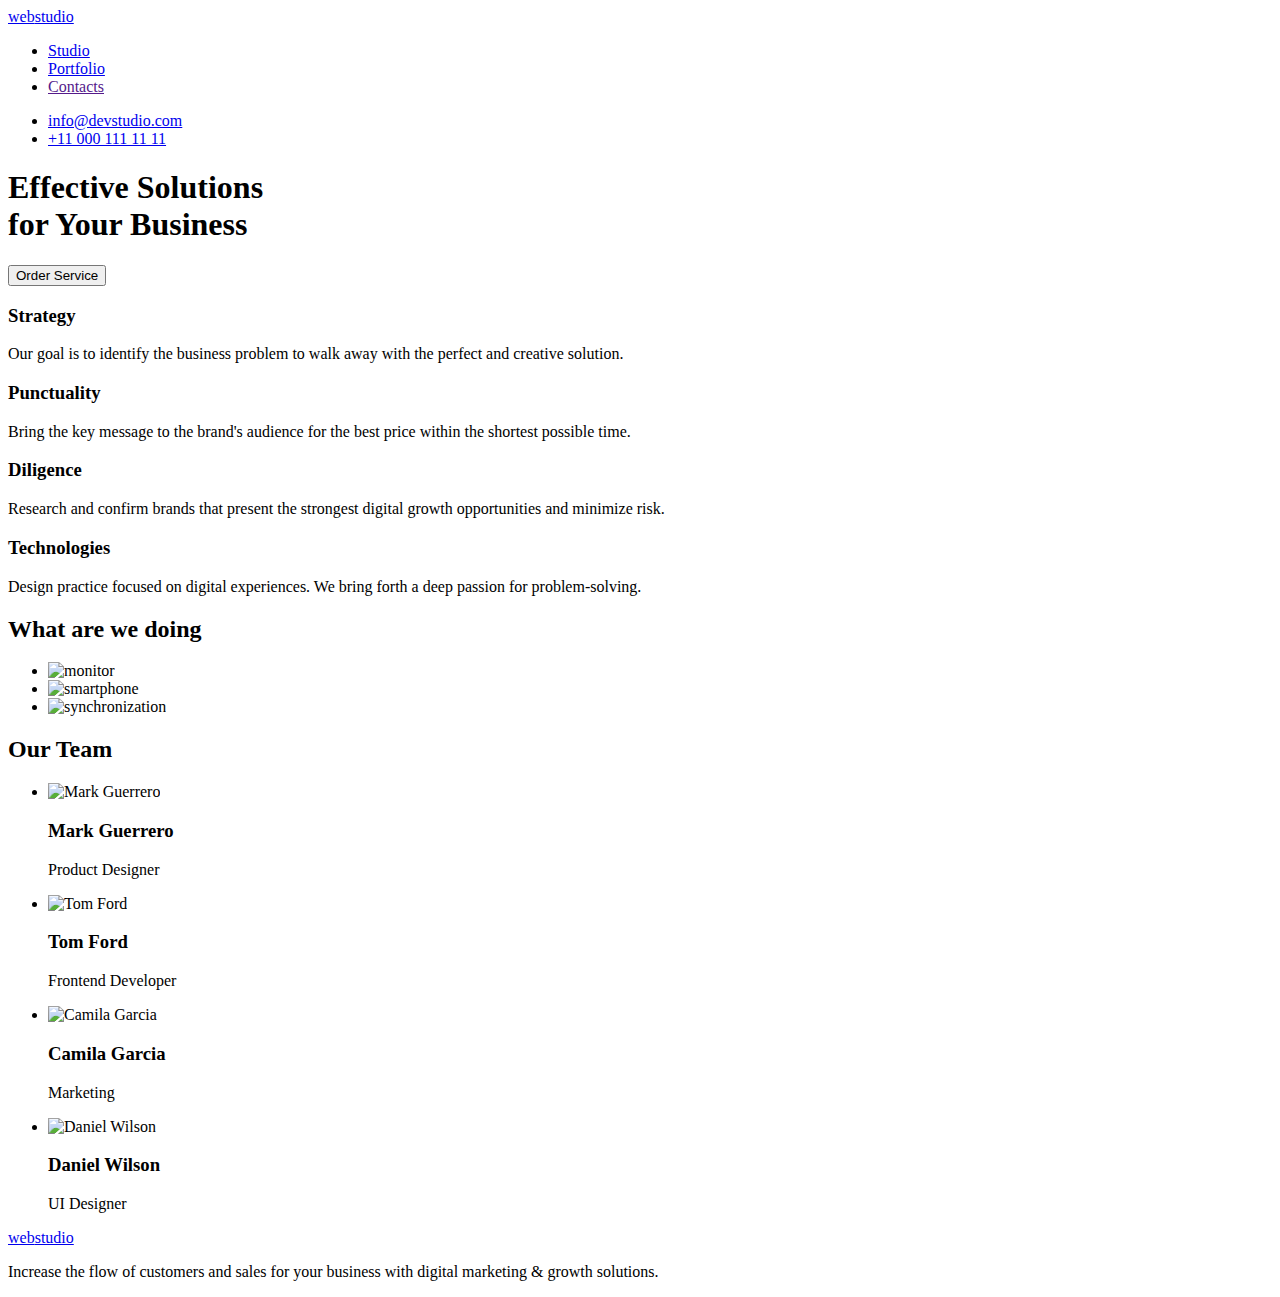
==== index.html @ e32d9d1e "Add files via upload" ====
<!DOCTYPE html>
<html lang="en">
  <head>
    <meta charset="UTF-8" />
    <meta http-equiv="X-UA-Compatible" content="IE=edge" />
    <meta name="viewport" content="width=device-width, initial-scale=1.0" />
    <title>Web Studio</title>
    <link rel="stylesheet" href="css/style.css" />
    <link rel="preconnect" href="https://fonts.googleapis.com" />
    <link rel="preconnect" href="https://fonts.gstatic.com" crossorigin />
    <link
      href="https://fonts.googleapis.com/css2?family=Raleway:wght@700&family=Roboto:wght@400;500;700;900&display=swap"
      rel="stylesheet"
    />
  </head>
  <body>
    <header>
      <nav>
        <a href="./index.html" class="logo"
          ><span class="iris">web</span><span class="navy-blue">studio</span></a
        >
        <ul>
          <li>
            <a href="./index.html" class="link"
              ><span class="iris">Studio</span></a
            >
          </li>
          <li>
            <a href="./portfolio.html" class="link">Portfolio</a>
          </li>
          <li><a href="" class="link">Contacts</a></li>
        </ul>
      </nav>
      <ul>
        <li>
          <a href="mailto:info@devstudio.com" class="contacts"
            >info@devstudio.com</a
          >
        </li>
        <li>
          <a href="tel:+110001111111" class="contacts">+11 000 111 11 11</a>
        </li>
      </ul>
    </header>
    <main>
      <section class="hero">
        <h1>Effective Solutions <br />for Your Business</h1>
        <button class="button-service" type="button">Order Service</button>
      </section>
      <section>
        <h3 class="card-title">Strategy</h3>
        <p>
          Our goal is to identify the business problem to walk away with the
          perfect and creative solution.
        </p>
        <h3 class="card-title">Punctuality</h3>
        <p>
          Bring the key message to the brand's audience for the best price
          within the shortest possible time.
        </p>
        <h3 class="card-title">Diligence</h3>
        <p>
          Research and confirm brands that present the strongest digital growth
          opportunities and minimize risk.
        </p>
        <h3 class="card-title">Technologies</h3>
        <p>
          Design practice focused on digital experiences. We bring forth a deep
          passion for problem-solving.
        </p>
      </section>
      <section>
        <h2>What are we doing</h2>
        <ul>
          <li>
            <img src="images/img1.jpg" alt="monitor" width="360" height="300" />
          </li>
          <li>
            <img
              src="images/img2.jpg"
              alt="smartphone"
              width="360"
              height="300"
            />
          </li>
          <li>
            <img
              src="images/img3.jpg"
              alt="synchronization"
              width="360"
              height="300"
            />
          </li>
        </ul>
      </section>
      <section>
        <h2>Our Team</h2>
        <ul>
          <li>
            <img
              src="images/img4.jpg"
              alt="Mark Guerrero"
              width="264"
              height="260"
            />
            <h3>Mark Guerrero</h3>
            <p>Product Designer</p>
          </li>
          <li>
            <img
              src="images/img5.jpg"
              alt="Tom Ford"
              width="264"
              height="260"
            />
            <h3>Tom Ford</h3>
            <p>Frontend Developer</p>
          </li>
          <li>
            <img
              src="images/img6.jpg"
              alt="Camila Garcia"
              width="264"
              height="260"
            />
            <h3>Camila Garcia</h3>
            <p>Marketing</p>
          </li>
          <li>
            <img
              src="images/img7.jpg"
              alt="Daniel Wilson"
              width="264"
              height="260"
            />
            <h3>Daniel Wilson</h3>
            <p>UI Designer</p>
          </li>
        </ul>
      </section>
    </main>
    <footer class="foot">
      <a href="/index.html" class="logo"
        ><span class="iris">web</span><span class="foot-logo">studio</span></a
      >
      <p class="foot-text">
        Increase the flow of customers and sales for your business with digital
        marketing & growth solutions.
      </p>
    </footer>
  </body>
</html>
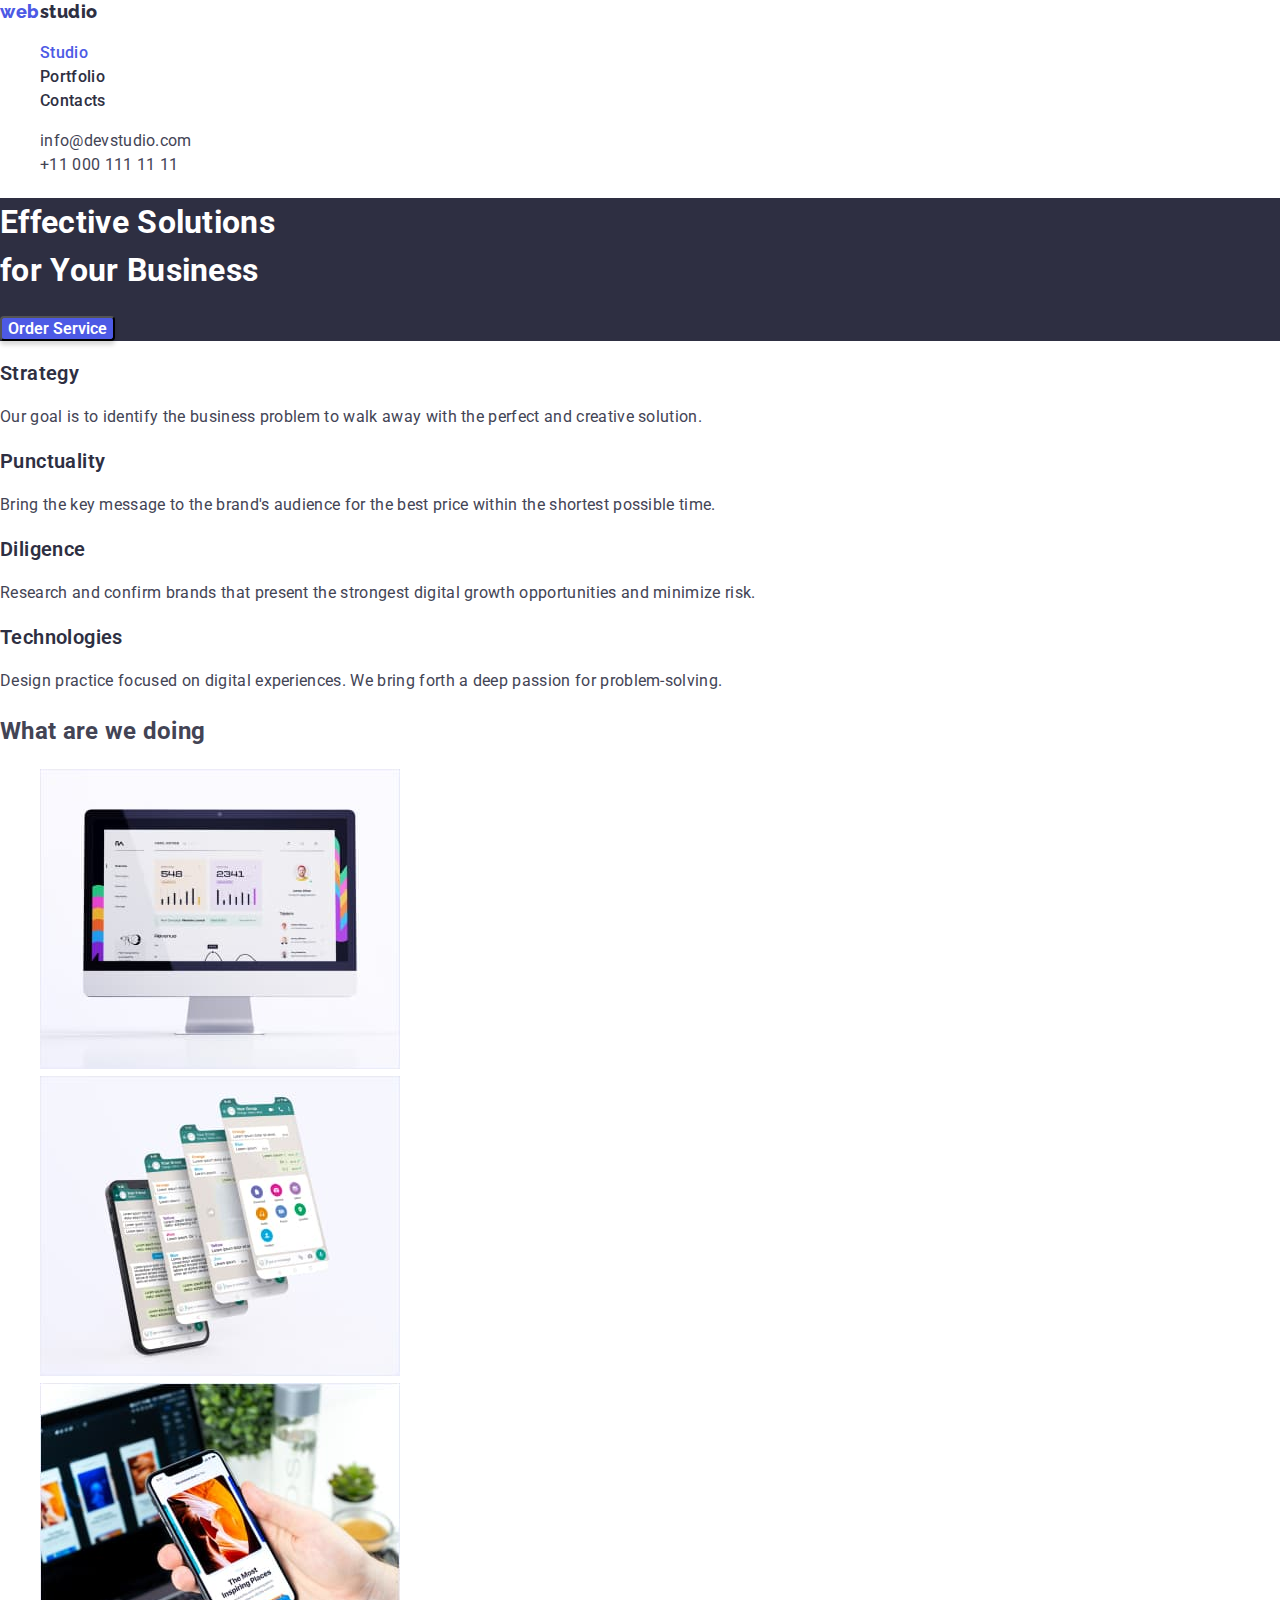
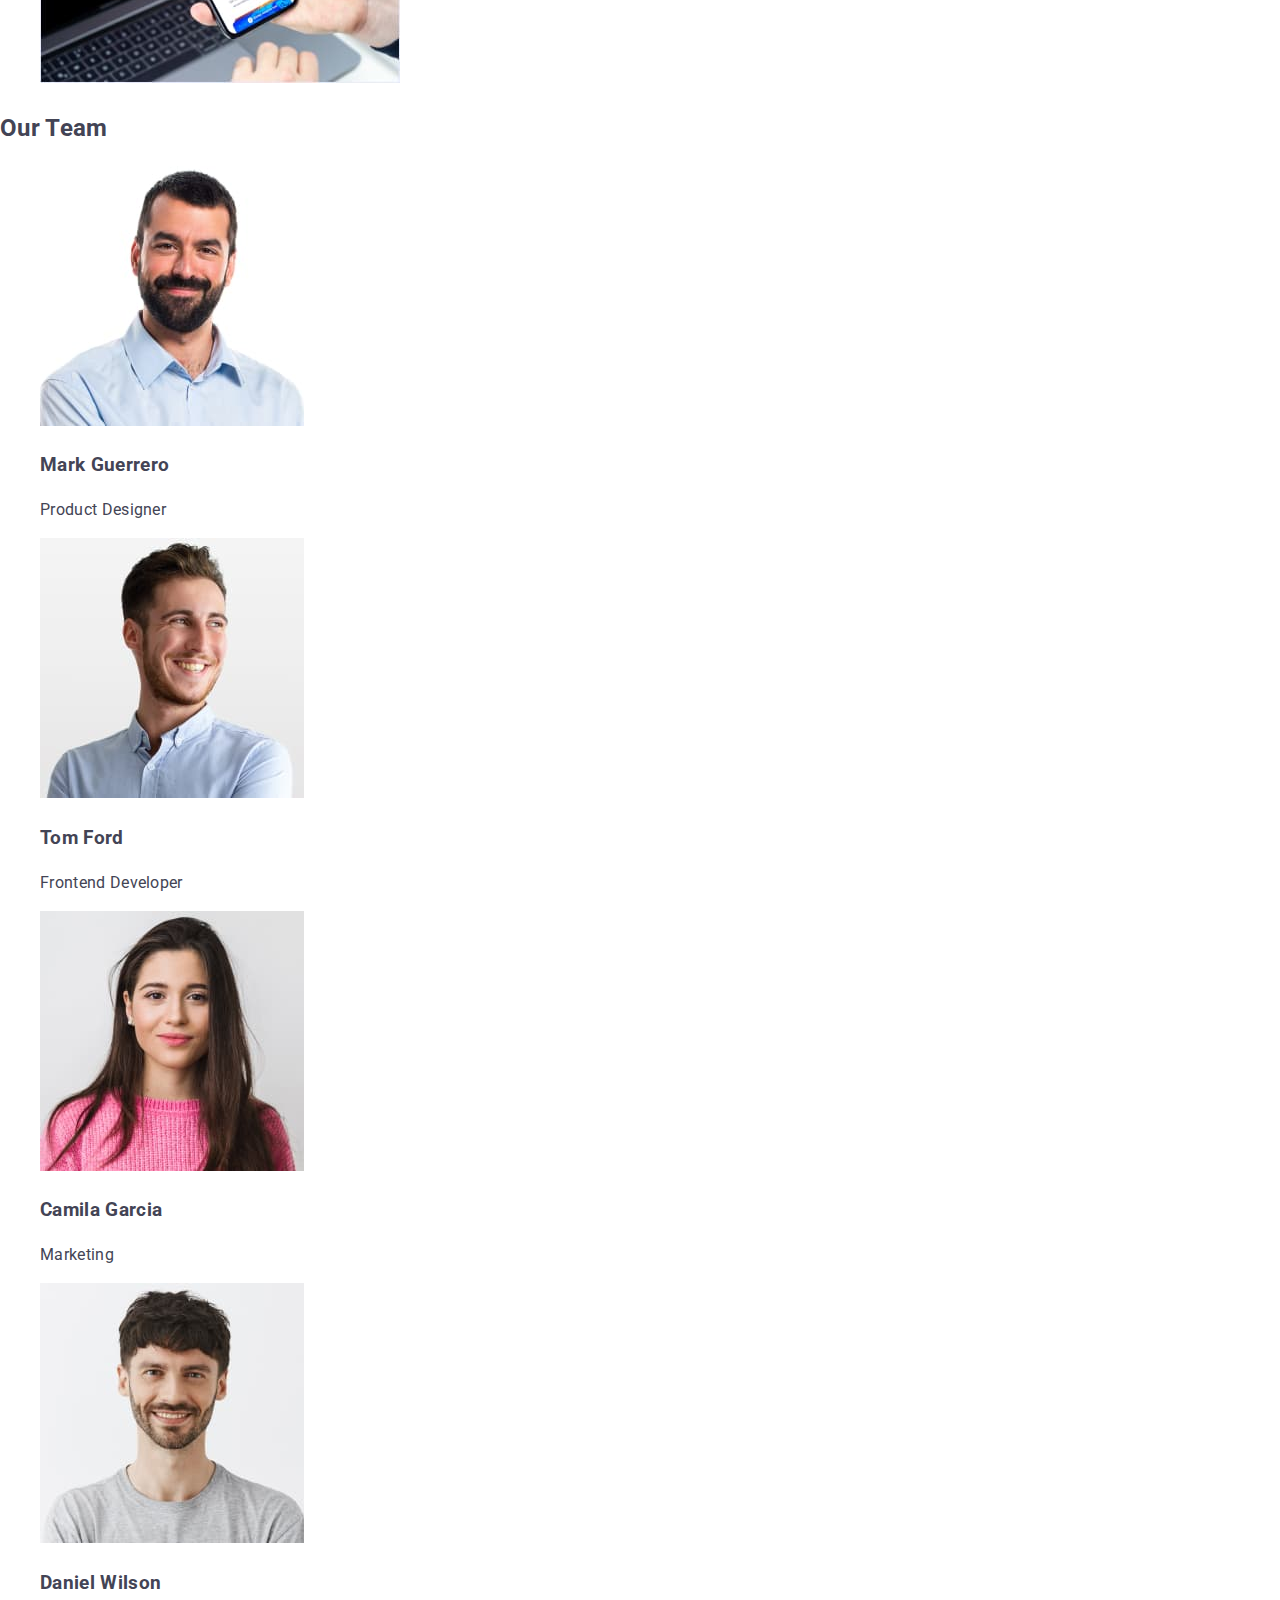
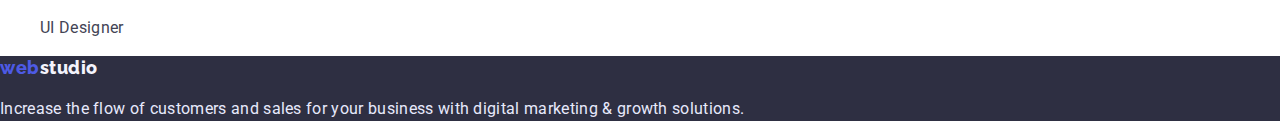
==== commit 209563f7: "нормалізація" ====
--- a/index.html
+++ b/index.html
@@ -5,13 +5,17 @@
     <meta http-equiv="X-UA-Compatible" content="IE=edge" />
     <meta name="viewport" content="width=device-width, initial-scale=1.0" />
     <title>Web Studio</title>
-    <link rel="stylesheet" href="css/style.css" />
     <link rel="preconnect" href="https://fonts.googleapis.com" />
     <link rel="preconnect" href="https://fonts.gstatic.com" crossorigin />
     <link
       href="https://fonts.googleapis.com/css2?family=Raleway:wght@700&family=Roboto:wght@400;500;700;900&display=swap"
       rel="stylesheet"
     />
+    <link
+      rel="stylesheet"
+      href="https://cdnjs.cloudflare.com/ajax/libs/modern-normalize/1.1.0/modern-normalize.min.css"
+    />
+    <link rel="stylesheet" href="css/style.css" />
   </head>
   <body>
     <header>
--- a/css/style.css
+++ b/css/style.css
@@ -0,0 +1,149 @@
+:root {
+  --color-text: #434455;
+  --color-primary-brand: #4D5AE5;
+  --color-dark: #2E2F42;
+  --color-white: #ffffff;
+  --color-light: #F4F4FD;
+  --color-accent: #E7E9FC;
+}
+
+body {
+  font-family: "Roboto", sans-serif;
+  font-style: normal;
+  font-weight: 400;
+  font-size: 16px;
+  line-height: 1.5;
+  letter-spacing: 0.02em;
+  color: var(--color-text);
+}
+
+ul {
+list-style-type: none;
+}
+
+.link {
+  font-weight: 500;
+  font-size: 16px;
+  line-height: 1.5;
+  letter-spacing: 0.02em;
+  color: var(--color-dark);
+  text-decoration: none;
+}
+
+.link:hover,
+.link:focus {
+  color: var(--color-text);
+}
+
+.link:active {
+  color: var(--color-primary-brand);
+}
+
+.logo {
+  font-family: "Raleway", sans-serif;
+  font-style: normal;
+  font-weight: 800;
+  font-size: 18px;
+  line-height: 1.33;
+  letter-spacing: 0.03em;
+  text-decoration: none;
+}
+
+.iris {
+  color: var(--color-primary-brand);
+}
+
+.navy-blue {
+  color: var(--color-dark);
+}
+
+.contacts {
+  color: var(--color-text);
+  text-decoration: none;
+}
+
+.hero {
+  background-color: var(--color-dark);
+  color: var(--color-white);
+}
+
+.button {
+  background-color: var(--color-light);
+  border: 1px solid var(--color-accent);
+  border-radius: 4px;
+  font-weight: 600;
+  font-size: 16px;
+  line-height: 1.5;
+  letter-spacing: 0.04em;
+  color: var(--color-primary-brand);
+  cursor: pointer;
+}
+
+.button:hover,
+.button:focus {
+  background-color: var(--color-primary-brand);
+  color: var(--color-white);
+  box-shadow: 0px 1px 6px rgba(46, 47, 66, 0.08), 0px 1px 1px rgba(46, 47, 66, 0.16), 0px 2px 1px rgba(46, 47, 66, 0.08);
+  border-radius: 4px;
+}
+
+.button-first {
+  background-color: var(--color-primary-brand);
+  box-shadow: 0px 3px 1px rgba(0, 0, 0, 0.1), 0px 2px 1px rgba(0, 0, 0, 0.08), 0px 2px 2px rgba(0, 0, 0, 0.12);
+  border-radius: 4px;
+  font-weight: 600;
+  font-size: 16px;
+  line-height: 1.5;
+  color: var(--color-white);
+  cursor: pointer;
+  
+}
+
+.button-service {
+  background-color: var(--color-primary-brand);
+  box-shadow: 0px 4px 4px rgba(0, 0, 0, 0.15);
+  border-radius: 4px;
+  font-weight: 600;
+  font-size: 16px;
+  line-height: 1.2;
+  color: var(--color-white);
+  cursor: pointer;
+}
+
+.button-service:hover,
+.button-service:focus {
+  background-color: var(--color-primary-brand);
+  box-shadow: 0px 1px 6px rgba(46, 47, 66, 0.08), 0px 1px 1px rgba(46, 47, 66, 0.16), 0px 2px 1px rgba(46, 47, 66, 0.08);
+  border-radius: 4px;
+}
+
+.button-service:active {
+  background-color: #404BBF;
+  box-shadow: 0px 4px 4px rgba(0, 0, 0, 0.15);
+  border-radius: 4px;
+}
+
+.card-title {
+  font-weight: 600;
+  font-size: 20px;
+  line-height: 1.2;
+  letter-spacing: 0.02em;
+  color: var(--color-dark);
+}
+
+.foot {
+  background-color: var(--color-dark);
+}
+
+.foot-logo {
+  font-family: 'Raleway';
+  font-weight: 800;
+  font-size: 18px;
+  line-height: 1.17;
+  letter-spacing: 0.03em;
+  color: var(--color-light);
+}
+
+.foot-text {
+  color: var(--color-accent);
+}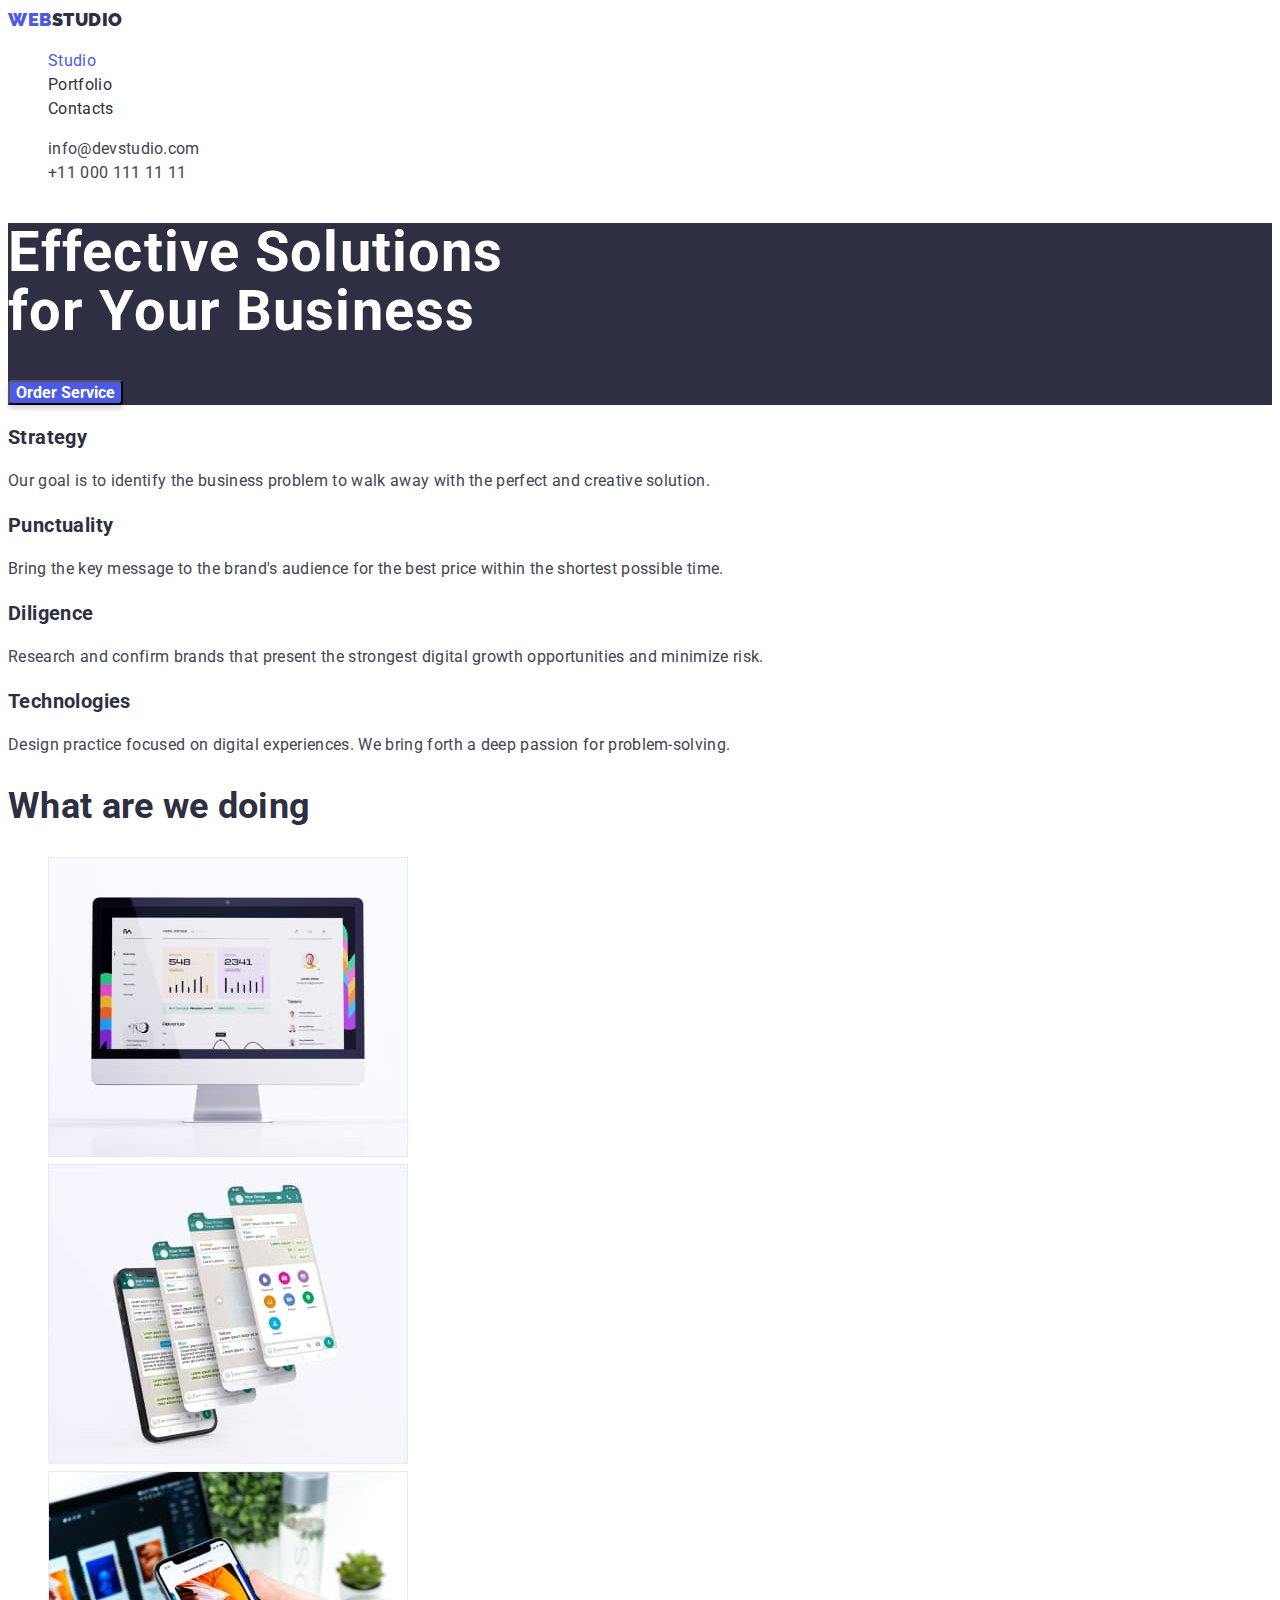
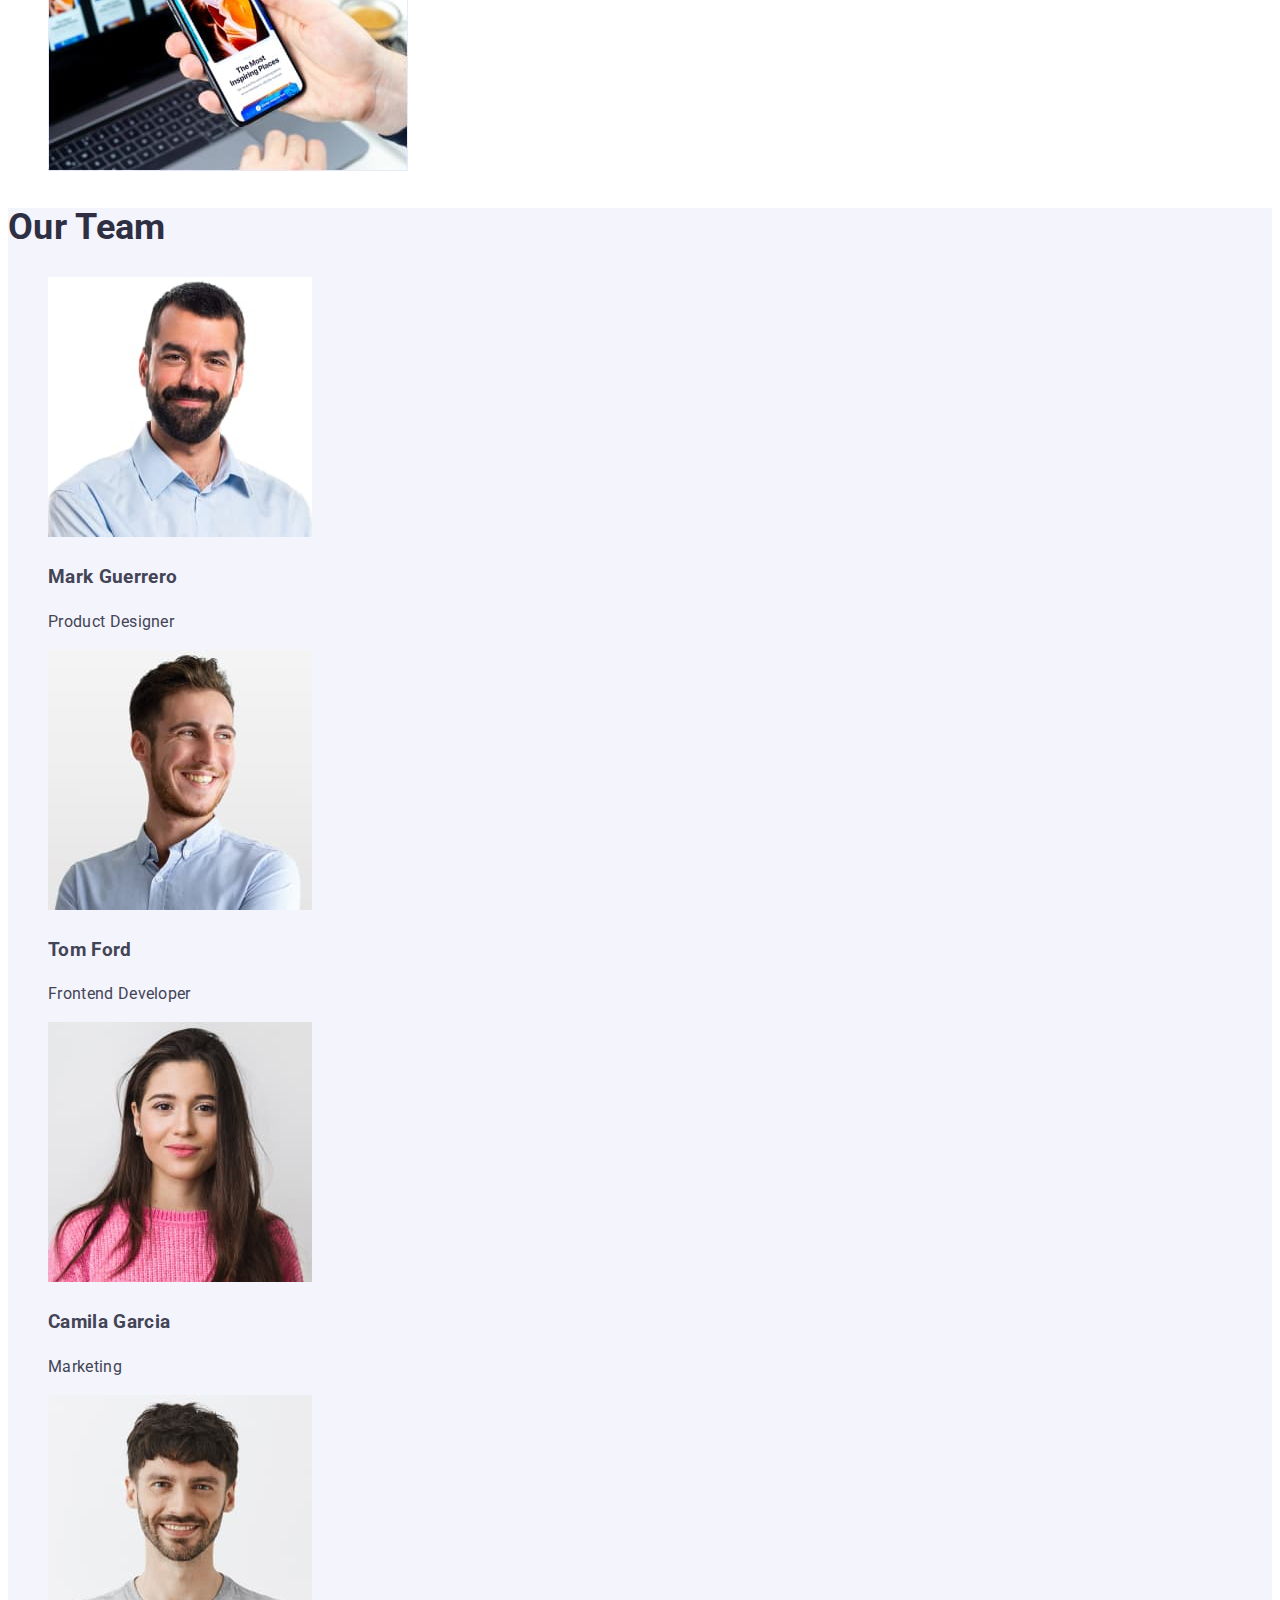
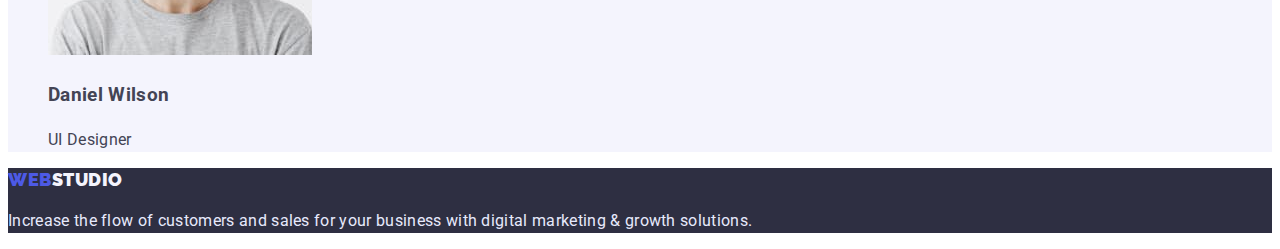
==== commit 351f992b: "копії з ДЗ 2" ====
--- a/index.html
+++ b/index.html
@@ -5,23 +5,19 @@
     <meta http-equiv="X-UA-Compatible" content="IE=edge" />
     <meta name="viewport" content="width=device-width, initial-scale=1.0" />
     <title>Web Studio</title>
+    <link rel="stylesheet" href="css/style.css" />
     <link rel="preconnect" href="https://fonts.googleapis.com" />
     <link rel="preconnect" href="https://fonts.gstatic.com" crossorigin />
     <link
       href="https://fonts.googleapis.com/css2?family=Raleway:wght@700&family=Roboto:wght@400;500;700;900&display=swap"
       rel="stylesheet"
     />
-    <link
-      rel="stylesheet"
-      href="https://cdnjs.cloudflare.com/ajax/libs/modern-normalize/1.1.0/modern-normalize.min.css"
-    />
-    <link rel="stylesheet" href="css/style.css" />
   </head>
   <body>
     <header>
       <nav>
         <a href="./index.html" class="logo"
-          ><span class="iris">web</span><span class="navy-blue">studio</span></a
+          ><span class="iris">Web</span><span class="navy-blue">Studio</span></a
         >
         <ul>
           <li>
@@ -48,10 +44,11 @@
     </header>
     <main>
       <section class="hero">
-        <h1>Effective Solutions <br />for Your Business</h1>
+        <h1 class="text-hero">Effective Solutions <br />for Your Business</h1>
         <button class="button-service" type="button">Order Service</button>
       </section>
       <section>
+        <h2 class="visually-hidden">Our advantages</h2>
         <h3 class="card-title">Strategy</h3>
         <p>
           Our goal is to identify the business problem to walk away with the
@@ -74,7 +71,7 @@
         </p>
       </section>
       <section>
-        <h2>What are we doing</h2>
+        <h2 class="section-title">What are we doing</h2>
         <ul>
           <li>
             <img src="images/img1.jpg" alt="monitor" width="360" height="300" />
@@ -97,8 +94,8 @@
           </li>
         </ul>
       </section>
-      <section>
-        <h2>Our Team</h2>
+      <section class="team">
+        <h2 class="section-title">Our Team</h2>
         <ul>
           <li>
             <img
@@ -145,7 +142,7 @@
     </main>
     <footer class="foot">
       <a href="/index.html" class="logo"
-        ><span class="iris">web</span><span class="foot-logo">studio</span></a
+        ><span class="iris">Web</span><span class="foot-logo">Studio</span></a
       >
       <p class="foot-text">
         Increase the flow of customers and sales for your business with digital
--- a/css/style.css
+++ b/css/style.css
@@ -9,8 +9,6 @@
 
 body {
   font-family: "Roboto", sans-serif;
-  font-style: normal;
-  font-weight: 400;
   font-size: 16px;
   line-height: 1.5;
   letter-spacing: 0.02em;
@@ -18,11 +16,11 @@
 }
 
 ul {
-list-style-type: none;
+  list-style-type: none;
 }
 
 .link {
-  font-weight: 500;
+  font-weight: 400;
   font-size: 16px;
   line-height: 1.5;
   letter-spacing: 0.02em;
@@ -42,11 +40,12 @@
 .logo {
   font-family: "Raleway", sans-serif;
   font-style: normal;
-  font-weight: 800;
+  font-weight: 900;
   font-size: 18px;
   line-height: 1.33;
   letter-spacing: 0.03em;
   text-decoration: none;
+  text-transform: uppercase;
 }
 
 .iris {
@@ -64,14 +63,35 @@
 
 .hero {
   background-color: var(--color-dark);
+}
+
+.text-hero {
+  font-weight: 700;
+  font-size: 56px;
+  line-height: 1.07;
+  letter-spacing: 0.02em;
   color: var(--color-white);
+}
+
+.visually-hidden {
+  position: absolute;
+  white-space: nowrap;
+  width: 1px;
+  height: 1px;
+  overflow: hidden;
+  border: 0;
+  padding: 0;
+  clip: rect(0 0 0 0);
+  clip-path: inset(50%);
+  margin: -1px;
 }
 
 .button {
   background-color: var(--color-light);
   border: 1px solid var(--color-accent);
   border-radius: 4px;
-  font-weight: 600;
+  font-family: "Roboto", sans-serif;
+  font-weight: 700;
   font-size: 16px;
   line-height: 1.5;
   letter-spacing: 0.04em;
@@ -87,23 +107,12 @@
   border-radius: 4px;
 }
 
-.button-first {
-  background-color: var(--color-primary-brand);
-  box-shadow: 0px 3px 1px rgba(0, 0, 0, 0.1), 0px 2px 1px rgba(0, 0, 0, 0.08), 0px 2px 2px rgba(0, 0, 0, 0.12);
-  border-radius: 4px;
-  font-weight: 600;
-  font-size: 16px;
-  line-height: 1.5;
-  color: var(--color-white);
-  cursor: pointer;
-  
-}
-
 .button-service {
   background-color: var(--color-primary-brand);
   box-shadow: 0px 4px 4px rgba(0, 0, 0, 0.15);
   border-radius: 4px;
-  font-weight: 600;
+  font-family: "Roboto", sans-serif;
+  font-weight: 700;
   font-size: 16px;
   line-height: 1.2;
   color: var(--color-white);
@@ -124,11 +133,22 @@
 }
 
 .card-title {
-  font-weight: 600;
+  font-weight: 700;
   font-size: 20px;
   line-height: 1.2;
   letter-spacing: 0.02em;
   color: var(--color-dark);
+}
+
+.section-title {
+  font-weight: 700;
+  font-size: 36px;
+  line-height: 1.11;
+  color: var(--color-dark);
+}
+
+.team {
+  background-color: var(--color-light);
 }
 
 .foot {
@@ -137,7 +157,7 @@
 
 .foot-logo {
   font-family: 'Raleway';
-  font-weight: 800;
+  font-weight: 900;
   font-size: 18px;
   line-height: 1.17;
   letter-spacing: 0.03em;
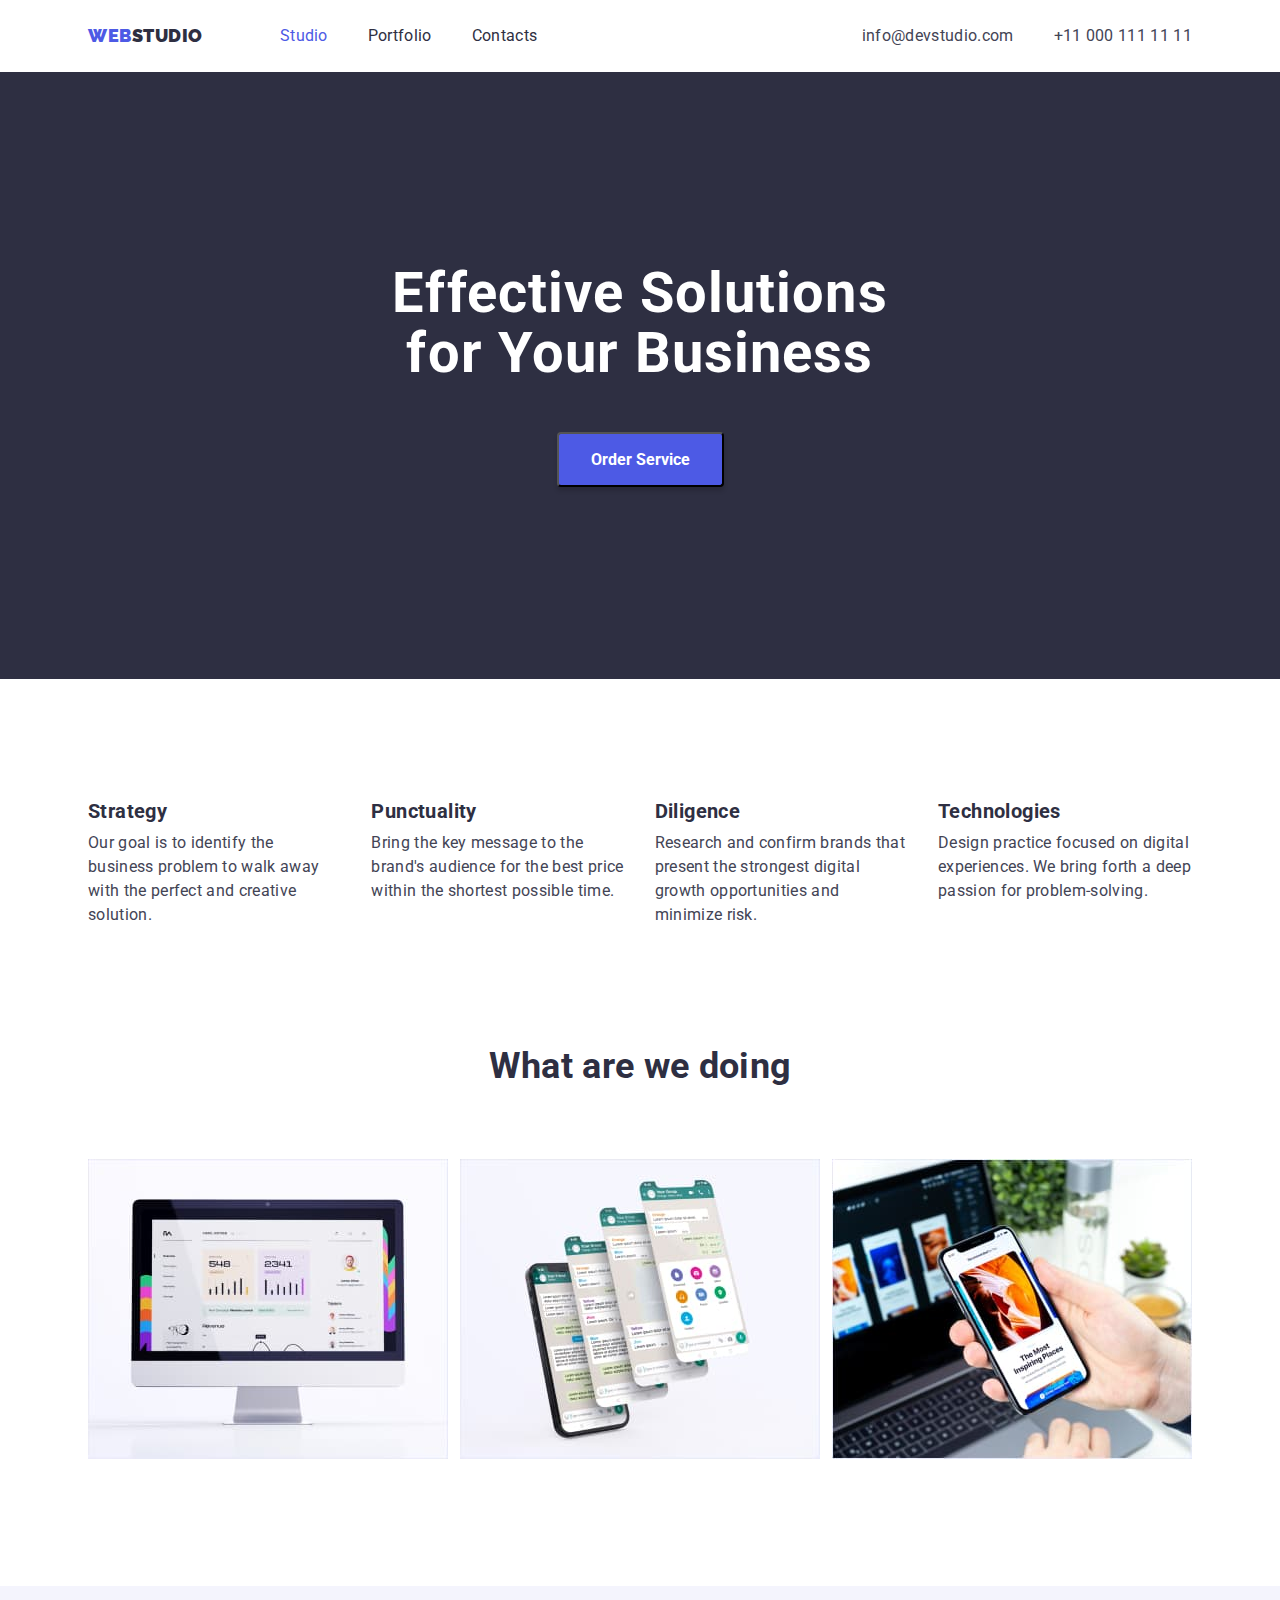
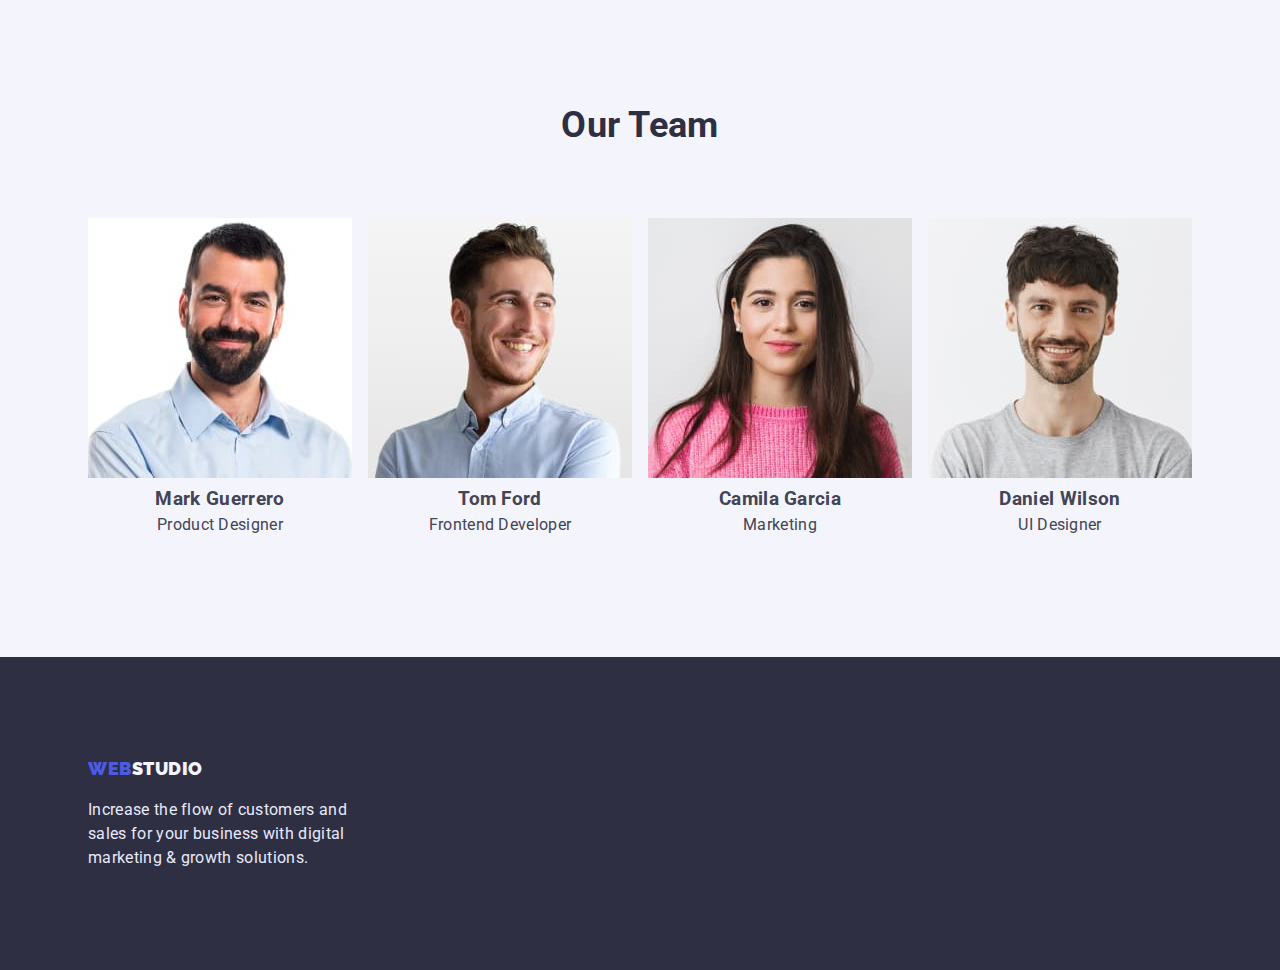
==== commit 3c7e6b3a: "3 модуль початок" ====
--- a/index.html
+++ b/index.html
@@ -5,6 +5,10 @@
     <meta http-equiv="X-UA-Compatible" content="IE=edge" />
     <meta name="viewport" content="width=device-width, initial-scale=1.0" />
     <title>Web Studio</title>
+    <link
+      rel="stylesheet"
+      href="https://cdnjs.cloudflare.com/ajax/libs/modern-normalize/1.1.0/modern-normalize.min.css"
+    />
     <link rel="stylesheet" href="css/style.css" />
     <link rel="preconnect" href="https://fonts.googleapis.com" />
     <link rel="preconnect" href="https://fonts.gstatic.com" crossorigin />
@@ -14,33 +18,38 @@
     />
   </head>
   <body>
-    <header>
-      <nav>
-        <a href="./index.html" class="logo"
-          ><span class="iris">Web</span><span class="navy-blue">Studio</span></a
-        >
-        <ul>
-          <li>
-            <a href="./index.html" class="link"
-              ><span class="iris">Studio</span></a
+    <header class="page-header">
+      <div class="container">
+        <div class="main-nav">
+          <nav class="site-nav">
+            <a href="./index.html" class="logo"
+              ><span class="iris">Web</span
+              ><span class="navy-blue">Studio</span></a
             >
-          </li>
-          <li>
-            <a href="./portfolio.html" class="link">Portfolio</a>
-          </li>
-          <li><a href="" class="link">Contacts</a></li>
-        </ul>
-      </nav>
-      <ul>
-        <li>
-          <a href="mailto:info@devstudio.com" class="contacts"
-            >info@devstudio.com</a
-          >
-        </li>
-        <li>
-          <a href="tel:+110001111111" class="contacts">+11 000 111 11 11</a>
-        </li>
-      </ul>
+            <ul class="menu-nav">
+              <li class="item">
+                <a href="./index.html" class="link"
+                  ><span class="iris">Studio</span></a
+                >
+              </li>
+              <li class="item">
+                <a href="./portfolio.html" class="link">Portfolio</a>
+              </li>
+              <li class="item"><a href="" class="link">Contacts</a></li>
+            </ul>
+          </nav>
+          <ul class="auth-nav">
+            <li class="item">
+              <a href="mailto:info@devstudio.com" class="contacts"
+                >info@devstudio.com</a
+              >
+            </li>
+            <li class="item">
+              <a href="tel:+110001111111" class="contacts">+11 000 111 11 11</a>
+            </li>
+          </ul>
+        </div>
+      </div>
     </header>
     <main>
       <section class="hero">
@@ -48,106 +57,134 @@
         <button class="button-service" type="button">Order Service</button>
       </section>
       <section>
-        <h2 class="visually-hidden">Our advantages</h2>
-        <h3 class="card-title">Strategy</h3>
-        <p>
-          Our goal is to identify the business problem to walk away with the
-          perfect and creative solution.
-        </p>
-        <h3 class="card-title">Punctuality</h3>
-        <p>
-          Bring the key message to the brand's audience for the best price
-          within the shortest possible time.
-        </p>
-        <h3 class="card-title">Diligence</h3>
-        <p>
-          Research and confirm brands that present the strongest digital growth
-          opportunities and minimize risk.
-        </p>
-        <h3 class="card-title">Technologies</h3>
-        <p>
-          Design practice focused on digital experiences. We bring forth a deep
-          passion for problem-solving.
-        </p>
+        <div class="container">
+          <h2 class="visually-hidden">Our advantages</h2>
+          <ul class="feature-list">
+            <li class="feature-item">
+              <h3 class="card-title">Strategy</h3>
+              <p>
+                Our goal is to identify the business problem to walk away with
+                the perfect and creative solution.
+              </p>
+            </li>
+            <li class="feature-item">
+              <h3 class="card-title">Punctuality</h3>
+              <p>
+                Bring the key message to the brand's audience for the best price
+                within the shortest possible time.
+              </p>
+            </li>
+            <li class="feature-item">
+              <h3 class="card-title">Diligence</h3>
+              <p>
+                Research and confirm brands that present the strongest digital
+                growth opportunities and minimize risk.
+              </p>
+            </li>
+            <li class="feature-item">
+              <h3 class="card-title">Technologies</h3>
+              <p>
+                Design practice focused on digital experiences. We bring forth a
+                deep passion for problem-solving.
+              </p>
+            </li>
+          </ul>
+        </div>
       </section>
       <section>
-        <h2 class="section-title">What are we doing</h2>
-        <ul>
-          <li>
-            <img src="images/img1.jpg" alt="monitor" width="360" height="300" />
-          </li>
-          <li>
-            <img
-              src="images/img2.jpg"
-              alt="smartphone"
-              width="360"
-              height="300"
-            />
-          </li>
-          <li>
-            <img
-              src="images/img3.jpg"
-              alt="synchronization"
-              width="360"
-              height="300"
-            />
-          </li>
-        </ul>
+        <div class="container">
+          <h2 class="section-title">What are we doing</h2>
+          <ul class="doing">
+            <li class="doing-item">
+              <img
+                src="images/img1.jpg"
+                alt="monitor"
+                width="360"
+                height="300"
+              />
+            </li>
+            <li class="doing-item">
+              <img
+                src="images/img2.jpg"
+                alt="smartphone"
+                width="360"
+                height="300"
+              />
+            </li>
+            <li class="doing-item">
+              <img
+                src="images/img3.jpg"
+                alt="synchronization"
+                width="360"
+                height="300"
+              />
+            </li>
+          </ul>
+        </div>
       </section>
       <section class="team">
-        <h2 class="section-title">Our Team</h2>
-        <ul>
-          <li>
-            <img
-              src="images/img4.jpg"
-              alt="Mark Guerrero"
-              width="264"
-              height="260"
-            />
-            <h3>Mark Guerrero</h3>
-            <p>Product Designer</p>
-          </li>
-          <li>
-            <img
-              src="images/img5.jpg"
-              alt="Tom Ford"
-              width="264"
-              height="260"
-            />
-            <h3>Tom Ford</h3>
-            <p>Frontend Developer</p>
-          </li>
-          <li>
-            <img
-              src="images/img6.jpg"
-              alt="Camila Garcia"
-              width="264"
-              height="260"
-            />
-            <h3>Camila Garcia</h3>
-            <p>Marketing</p>
-          </li>
-          <li>
-            <img
-              src="images/img7.jpg"
-              alt="Daniel Wilson"
-              width="264"
-              height="260"
-            />
-            <h3>Daniel Wilson</h3>
-            <p>UI Designer</p>
-          </li>
-        </ul>
+        <div class="container">
+          <div class="grup">
+            <h2 class="section-title">Our Team</h2>
+          </div>
+          <ul class="colleagues">
+            <li class="term">
+              <img
+                src="images/img4.jpg"
+                alt="Mark Guerrero"
+                width="264"
+                height="260"
+              />
+              <h3>Mark Guerrero</h3>
+              <p>Product Designer</p>
+            </li>
+            <li class="term">
+              <img
+                src="images/img5.jpg"
+                alt="Tom Ford"
+                width="264"
+                height="260"
+              />
+              <h3>Tom Ford</h3>
+              <p>Frontend Developer</p>
+            </li>
+            <li class="term">
+              <img
+                src="images/img6.jpg"
+                alt="Camila Garcia"
+                width="264"
+                height="260"
+              />
+              <h3>Camila Garcia</h3>
+              <p>Marketing</p>
+            </li>
+            <li class="term">
+              <img
+                src="images/img7.jpg"
+                alt="Daniel Wilson"
+                width="264"
+                height="260"
+              />
+              <h3>Daniel Wilson</h3>
+              <p>UI Designer</p>
+            </li>
+          </ul>
+        </div>
       </section>
     </main>
     <footer class="foot">
-      <a href="/index.html" class="logo"
-        ><span class="iris">Web</span><span class="foot-logo">Studio</span></a
-      >
-      <p class="foot-text">
-        Increase the flow of customers and sales for your business with digital
-        marketing & growth solutions.
-      </p>
+      <div class="container">
+        <div class="coda">
+          <a href="/index.html" class="logo-daun"
+            ><span class="iris">Web</span
+            ><span class="foot-logo">Studio</span></a
+          >
+          <p class="foot-text">
+            Increase the flow of customers and sales for your business with
+            digital marketing & growth solutions.
+          </p>
+        </div>
+      </div>
     </footer>
   </body>
 </html>
--- a/css/style.css
+++ b/css/style.css
@@ -1,3 +1,21 @@
+html {
+  box-sizing: border-box;
+}
+
+/* *, *::before, *::after {
+  box-sizing: inherit;
+} */
+
+h1,
+h2,
+h3,
+h4,
+h5,
+h6,
+p {
+  margin: 0;
+}
+
 :root {
   --color-text: #434455;
   --color-primary-brand: #4D5AE5;
@@ -13,29 +31,66 @@
   line-height: 1.5;
   letter-spacing: 0.02em;
   color: var(--color-text);
-}
-
-ul {
-  list-style-type: none;
-}
-
-.link {
+  margin: 0;
+}
+
+.list {
+  padding: 0;
+  margin: 0;
+  list-style: none;
+}
+
+.container {
+  margin-left: auto;
+  margin-right: auto;
+  width: 1128px;
+  padding-left: 12px;
+  padding-right: 12px;
+}
+
+/* HEADER */
+.main-nav {
+  display: flex;
+  align-items: center;
+  justify-content: flex-end;
+}
+
+.site-nav {
+  display: flex;
+}
+
+.menu-nav {
+  padding: 0;
+  display: flex;
+  margin: 0;
+}
+
+.menu-nav .item:not(:last-child) {
+  margin-right: 40px;
+}
+
+.menu-nav .link {
   font-weight: 400;
   font-size: 16px;
   line-height: 1.5;
   letter-spacing: 0.02em;
   color: var(--color-dark);
   text-decoration: none;
-}
-
-.link:hover,
-.link:focus {
-  color: var(--color-text);
-}
-
-.link:active {
-  color: var(--color-primary-brand);
-}
+  display: block;
+  padding-top: 24px;
+  padding-bottom: 24px;
+}
+
+.auth-nav {
+  padding: 0;
+  margin: 0;
+  display: flex;
+  margin-left: auto;
+}
+
+.auth-nav .item+.item {
+  margin-left: 40px;
+} 
 
 .logo {
   font-family: "Raleway", sans-serif;
@@ -46,6 +101,62 @@
   letter-spacing: 0.03em;
   text-decoration: none;
   text-transform: uppercase;
+  margin-right: 77px;
+  /* border: 1px solid teal; */
+  text-align: center;
+  padding-top: 24px;
+}
+
+/* ----------------------------------------------------- */
+ul {
+  list-style-type: none;
+}
+
+.feature-list {
+  display: flex;
+  /* flex-wrap: wrap; багатостроковий флекс */
+  margin: 0;
+  padding: 0;
+  margin-bottom: 120px;
+  justify-content: space-between;
+}
+
+.feature-item {
+  width: 254px;
+}
+/* -------------------------------------------------- */
+.doing {
+  display: flex;
+  margin: 0;
+  padding: 0;
+  margin-bottom: 120px;
+  justify-content: space-between;
+}
+
+.grup {
+  padding-top: 120px;
+}
+
+.colleagues {
+  display: flex;
+  justify-content: space-between;
+  padding: 0;
+  margin: 0;
+
+  text-align: center;
+}
+
+.term {
+  padding-bottom: 120px;
+}
+/* -------------------------------------------- */
+.link:hover,
+.link:focus {
+  color: var(--color-text);
+}
+
+.link:active {
+  color: var(--color-primary-brand);
 }
 
 .iris {
@@ -57,12 +168,17 @@
 }
 
 .contacts {
+  display: flex;
   color: var(--color-text);
   text-decoration: none;
 }
 
+/* HERO */
 .hero {
   background-color: var(--color-dark);
+  text-align: center;
+  padding-top: 192px;
+  margin-bottom: 120px;
 }
 
 .text-hero {
@@ -71,6 +187,7 @@
   line-height: 1.07;
   letter-spacing: 0.02em;
   color: var(--color-white);
+  margin-bottom: 48px;
 }
 
 .visually-hidden {
@@ -117,6 +234,9 @@
   line-height: 1.2;
   color: var(--color-white);
   cursor: pointer;
+  padding: 16px 32px;
+  gap: 10px;
+  margin-bottom: 192px;
 }
 
 .button-service:hover,
@@ -138,13 +258,16 @@
   line-height: 1.2;
   letter-spacing: 0.02em;
   color: var(--color-dark);
+  margin-bottom: 8px;
 }
 
 .section-title {
   font-weight: 700;
   font-size: 36px;
   line-height: 1.11;
+  text-align: center;
   color: var(--color-dark);
+  margin-bottom: 72px;
 }
 
 .team {
@@ -166,4 +289,23 @@
 
 .foot-text {
   color: var(--color-accent);
+  padding-top: 16px;
+}
+
+.logo-daun {
+  font-family: "Raleway", sans-serif;
+  font-style: normal;
+  font-weight: 900;
+  font-size: 18px;
+  line-height: 1.33;
+  letter-spacing: 0.03em;
+  text-decoration: none;
+  text-transform: uppercase;
+  margin-bottom: 24px;
+}
+
+.coda {
+  width: 264px;
+  padding-top: 100px;
+  padding-bottom: 100px;
 }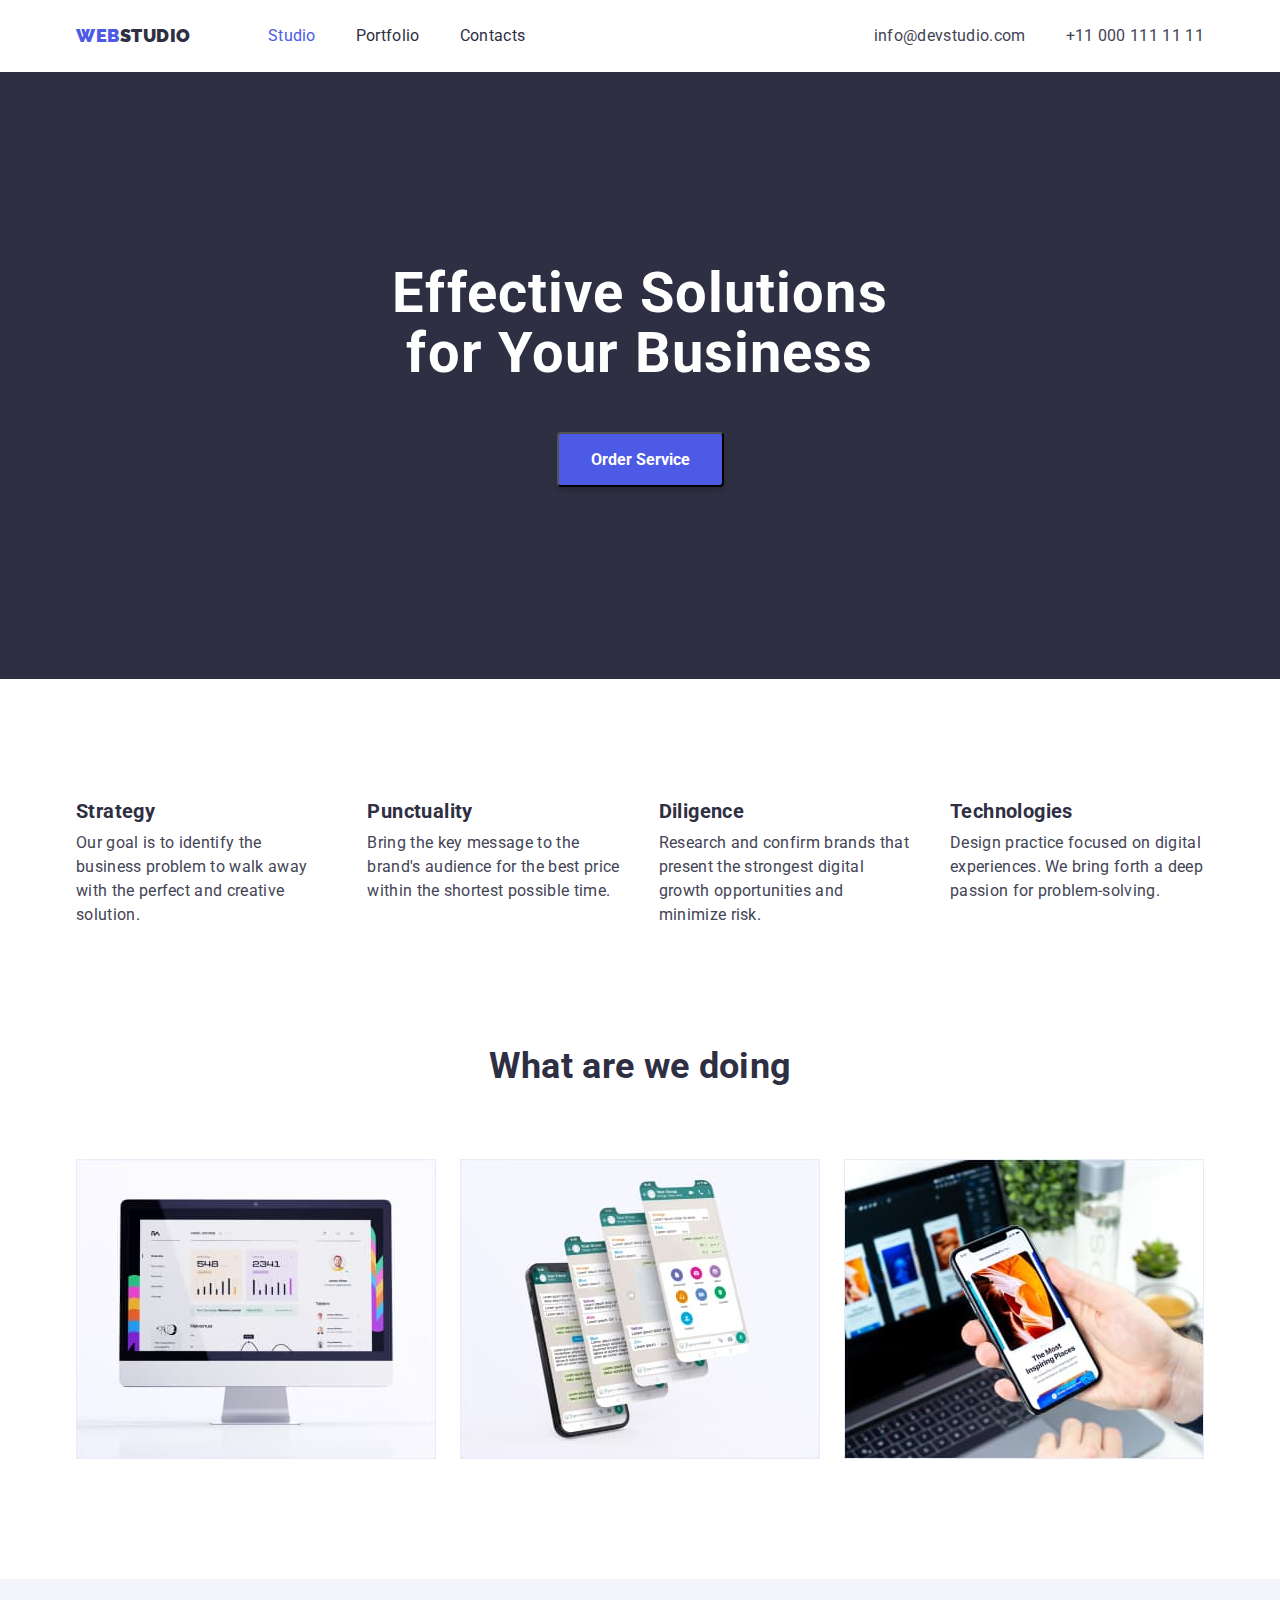
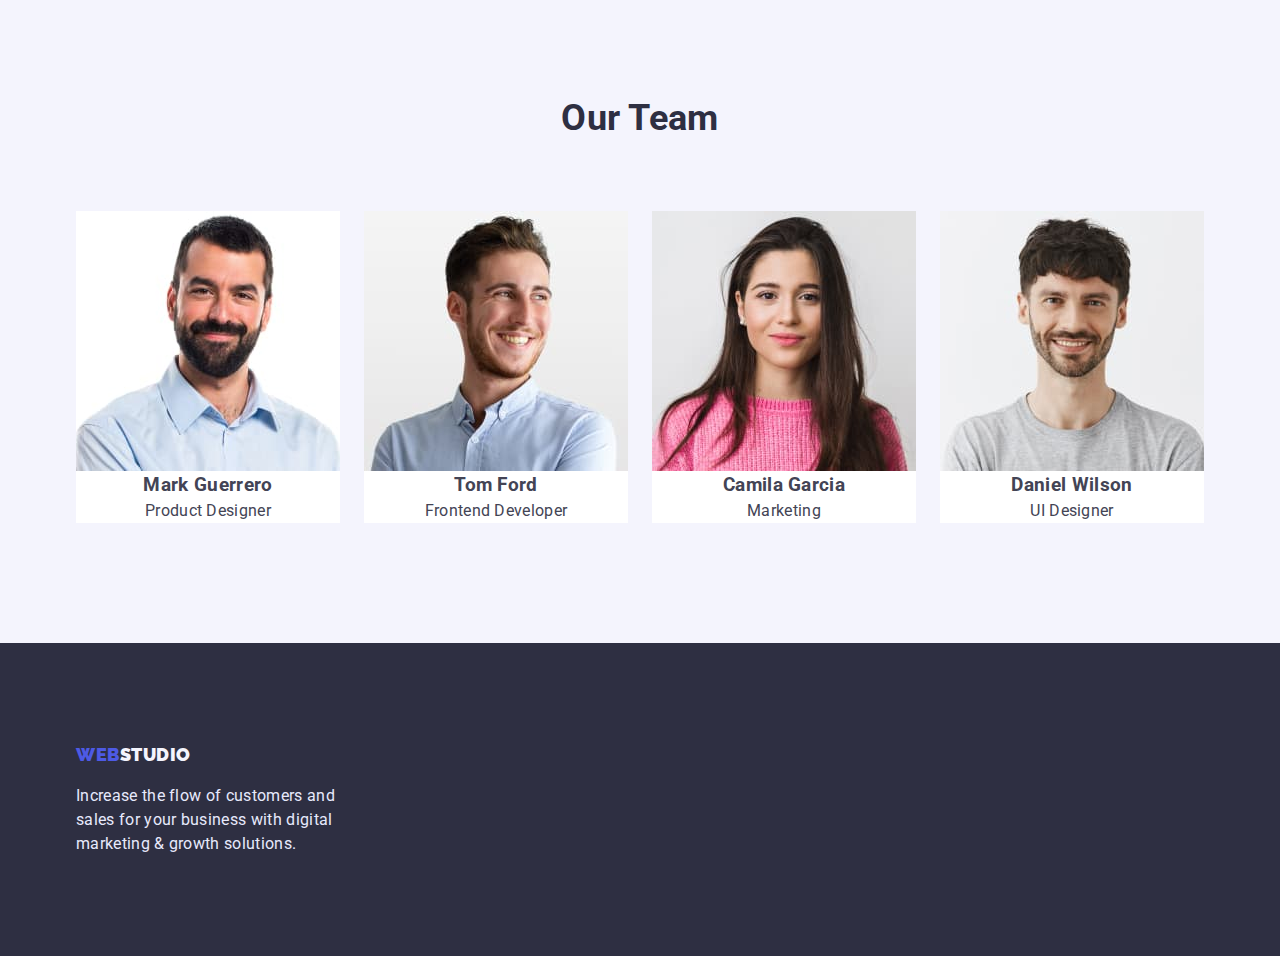
==== commit ebead823: "виправлення помилок 1 ДЗ 3" ====
--- a/index.html
+++ b/index.html
@@ -53,10 +53,10 @@
     </header>
     <main>
       <section class="hero">
-        <h1 class="text-hero">Effective Solutions <br />for Your Business</h1>
+        <h1 class="text-hero">Effective Solutions for Your Business</h1>
         <button class="button-service" type="button">Order Service</button>
       </section>
-      <section>
+      <section class="advantages">
         <div class="container">
           <h2 class="visually-hidden">Our advantages</h2>
           <ul class="feature-list">
@@ -91,7 +91,7 @@
           </ul>
         </div>
       </section>
-      <section>
+      <section class="services">
         <div class="container">
           <h2 class="section-title">What are we doing</h2>
           <ul class="doing">
@@ -124,9 +124,7 @@
       </section>
       <section class="team">
         <div class="container">
-          <div class="grup">
-            <h2 class="section-title">Our Team</h2>
-          </div>
+          <h2 class="section-title">Our Team</h2>
           <ul class="colleagues">
             <li class="term">
               <img
--- a/css/style.css
+++ b/css/style.css
@@ -2,9 +2,9 @@
   box-sizing: border-box;
 }
 
-/* *, *::before, *::after {
+ *, *::before, *::after {
   box-sizing: inherit;
-} */
+}
 
 h1,
 h2,
@@ -34,6 +34,10 @@
   margin: 0;
 }
 
+img {
+  display: block;
+}
+
 .list {
   padding: 0;
   margin: 0;
@@ -43,12 +47,16 @@
 .container {
   margin-left: auto;
   margin-right: auto;
-  width: 1128px;
-  padding-left: 12px;
-  padding-right: 12px;
+  width: 1158px;
+  padding-left: 15px;
+  padding-right: 15px;
 }
 
 /* HEADER */
+.page-header {
+  box-shadow: 0px 2px 1px rgba(46, 47, 66, 0.08), 0px 1px 1px rgba(46, 47, 66, 0.16), 0px 1px 6px rgba(46, 47, 66, 0.08);
+}
+
 .main-nav {
   display: flex;
   align-items: center;
@@ -114,10 +122,8 @@
 
 .feature-list {
   display: flex;
-  /* flex-wrap: wrap; багатостроковий флекс */
-  margin: 0;
-  padding: 0;
-  margin-bottom: 120px;
+  margin: 0;
+  padding: 0;
   justify-content: space-between;
 }
 
@@ -129,14 +135,9 @@
   display: flex;
   margin: 0;
   padding: 0;
-  margin-bottom: 120px;
   justify-content: space-between;
 }
 
-.grup {
-  padding-top: 120px;
-}
-
 .colleagues {
   display: flex;
   justify-content: space-between;
@@ -147,7 +148,7 @@
 }
 
 .term {
-  padding-bottom: 120px;
+  background-color: var(--color-white);
 }
 /* -------------------------------------------- */
 .link:hover,
@@ -178,16 +179,26 @@
   background-color: var(--color-dark);
   text-align: center;
   padding-top: 192px;
-  margin-bottom: 120px;
+  padding-bottom: 192px;
 }
 
 .text-hero {
+  max-width: 496px;
+  margin: 0 auto;
   font-weight: 700;
   font-size: 56px;
   line-height: 1.07;
   letter-spacing: 0.02em;
   color: var(--color-white);
   margin-bottom: 48px;
+}
+
+.advantages {
+  padding-top: 120px;
+}
+
+.services {
+  padding: 120px 0;
 }
 
 .visually-hidden {
@@ -214,6 +225,7 @@
   letter-spacing: 0.04em;
   color: var(--color-primary-brand);
   cursor: pointer;
+  padding: 8px 16px;
 }
 
 .button:hover,
@@ -236,7 +248,6 @@
   cursor: pointer;
   padding: 16px 32px;
   gap: 10px;
-  margin-bottom: 192px;
 }
 
 .button-service:hover,
@@ -258,6 +269,7 @@
   line-height: 1.2;
   letter-spacing: 0.02em;
   color: var(--color-dark);
+  margin-top: 0px;
   margin-bottom: 8px;
 }
 
@@ -272,10 +284,14 @@
 
 .team {
   background-color: var(--color-light);
+  padding-top: 120px;
+  padding-bottom: 120px;
 }
 
 .foot {
   background-color: var(--color-dark);
+  padding-top: 100px;
+  padding-bottom: 100px;
 }
 
 .foot-logo {
@@ -289,7 +305,7 @@
 
 .foot-text {
   color: var(--color-accent);
-  padding-top: 16px;
+  margin-top: 16px;
 }
 
 .logo-daun {
@@ -306,6 +322,46 @@
 
 .coda {
   width: 264px;
-  padding-top: 100px;
-  padding-bottom: 100px;
+}
+
+.portfolio {
+  padding-top: 96px;
+  padding-bottom: 120px;
+}
+
+.portfolio-link {
+  display: flex;
+  justify-content: center;
+  margin-top: 0;
+  margin-bottom: 72px;
+}
+
+.control:not(:last-child) {
+  margin-right: 24px;
+}
+
+.gallery {
+  display: flex;
+  flex-wrap: wrap;
+  column-gap: 24px;
+  row-gap: 32px;
+  margin-top: 0;
+  margin-bottom: 0;
+  padding: 0;
+}
+
+.gallery-item {
+  flex-basis: calc((100% - 48px) / 3);
+}
+
+.gallery-text {
+  padding-top: 32px;
+  padding-bottom: 32px;
+  padding-left: 16px;
+}
+
+.gallery-card {
+  background-color: var(--color-white);
+  border: 0.5px solid #F4F4FD;
+  box-shadow: 0px 1px 6px rgba(46, 47, 66, 0.08);
 }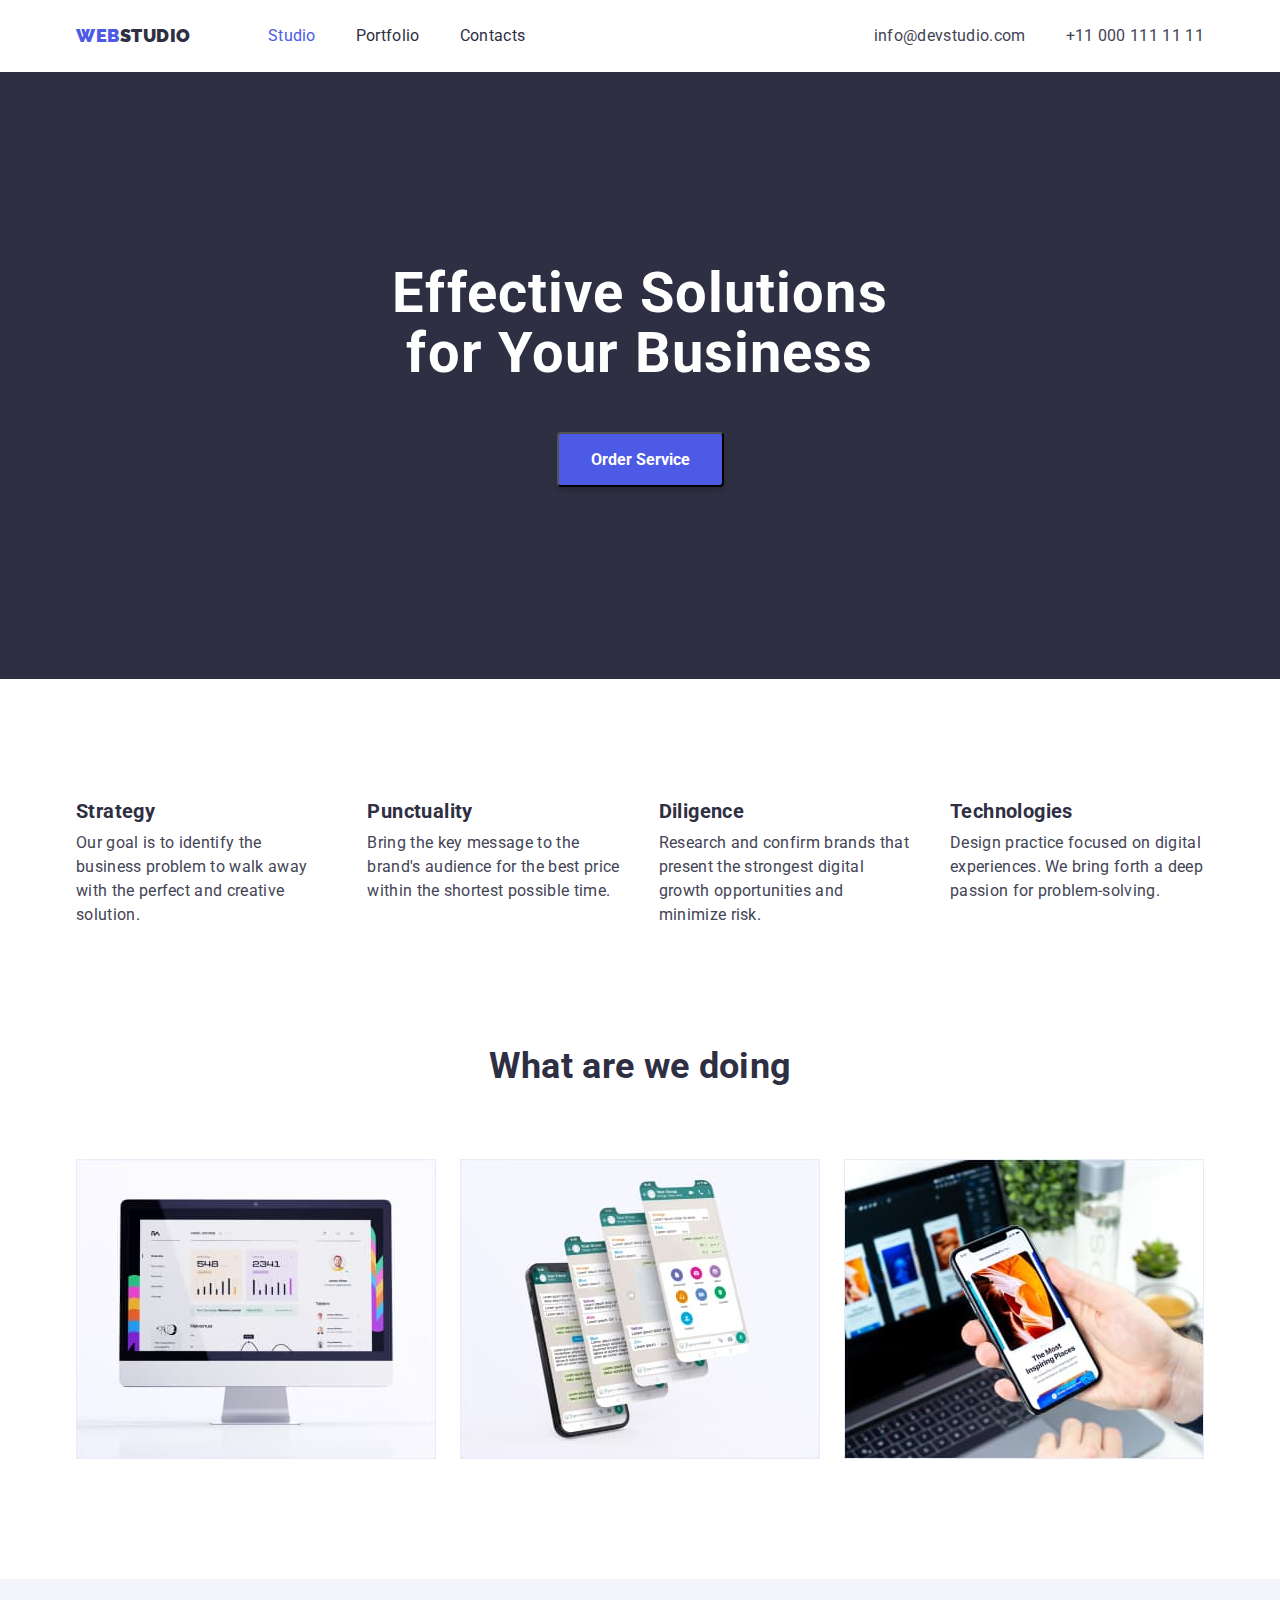
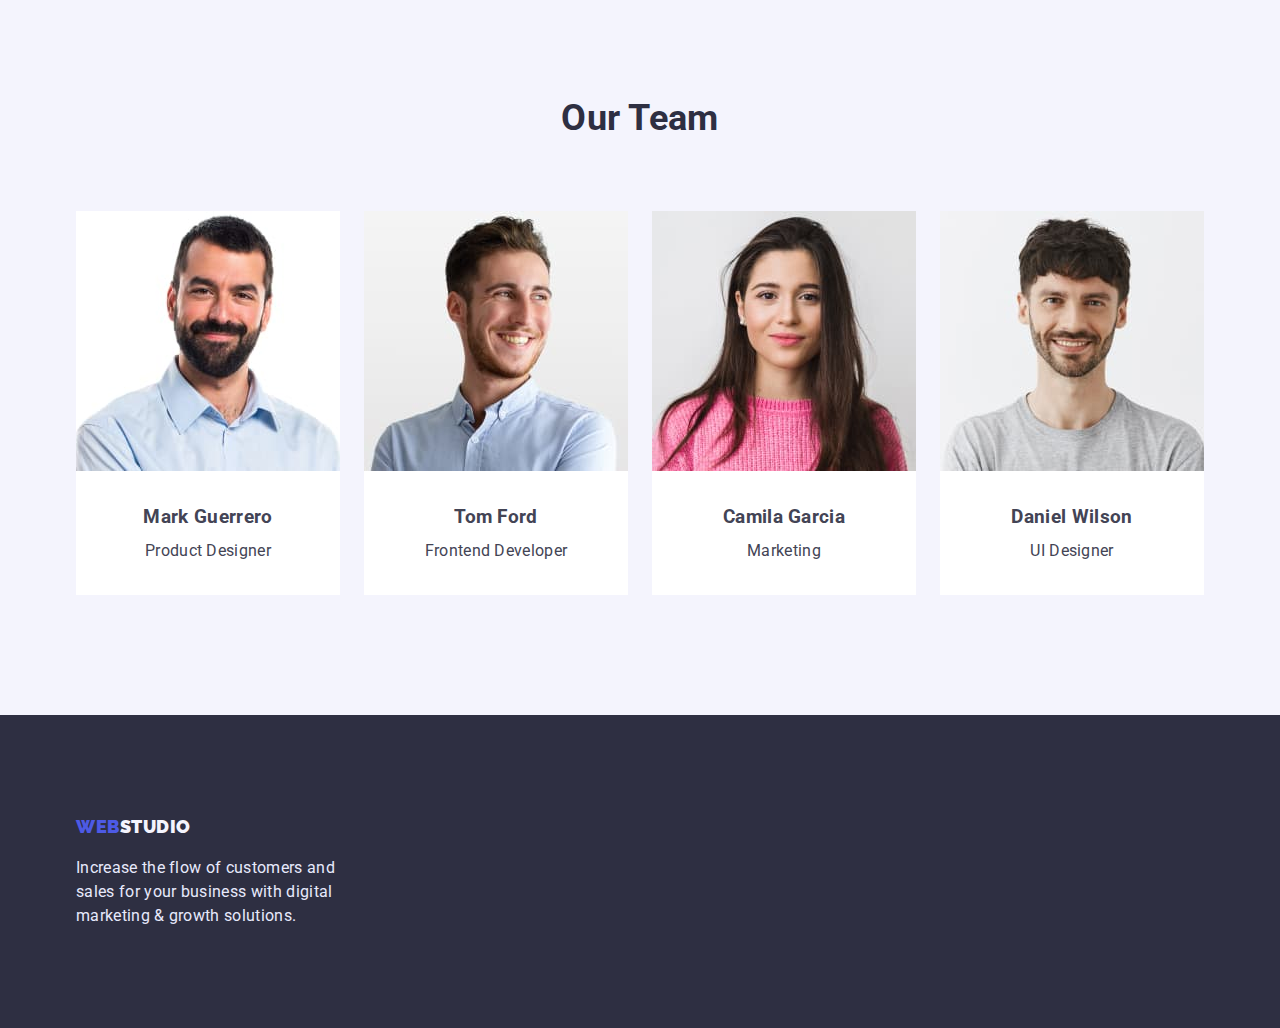
==== commit f1da0d30: "доопрацювання 2 ДЗ 3" ====
--- a/index.html
+++ b/index.html
@@ -133,8 +133,10 @@
                 width="264"
                 height="260"
               />
-              <h3>Mark Guerrero</h3>
-              <p>Product Designer</p>
+              <div class="colleagues-text">
+                <h3 class="colleagues-title">Mark Guerrero</h3>
+                <p>Product Designer</p>
+              </div>
             </li>
             <li class="term">
               <img
@@ -143,8 +145,10 @@
                 width="264"
                 height="260"
               />
-              <h3>Tom Ford</h3>
-              <p>Frontend Developer</p>
+              <div class="colleagues-text">
+                <h3 class="colleagues-title">Tom Ford</h3>
+                <p>Frontend Developer</p>
+              </div>
             </li>
             <li class="term">
               <img
@@ -153,8 +157,10 @@
                 width="264"
                 height="260"
               />
-              <h3>Camila Garcia</h3>
-              <p>Marketing</p>
+              <div class="colleagues-text">
+                <h3 class="colleagues-title">Camila Garcia</h3>
+                <p>Marketing</p>
+              </div>
             </li>
             <li class="term">
               <img
@@ -163,8 +169,10 @@
                 width="264"
                 height="260"
               />
-              <h3>Daniel Wilson</h3>
-              <p>UI Designer</p>
+              <div class="colleagues-text">
+                <h3 class="colleagues-title">Daniel Wilson</h3>
+                <p>UI Designer</p>
+              </div>
             </li>
           </ul>
         </div>
--- a/css/style.css
+++ b/css/style.css
@@ -147,6 +147,14 @@
   text-align: center;
 }
 
+.colleagues-title {
+  margin-bottom: 8px;
+}
+
+.colleagues-text {
+  padding: 32px 16px;
+}
+
 .term {
   background-color: var(--color-white);
 }
@@ -362,6 +370,6 @@
 
 .gallery-card {
   background-color: var(--color-white);
-  border: 0.5px solid #F4F4FD;
+  border-bottom: 0.5px solid #F4F4FD;
   box-shadow: 0px 1px 6px rgba(46, 47, 66, 0.08);
 }